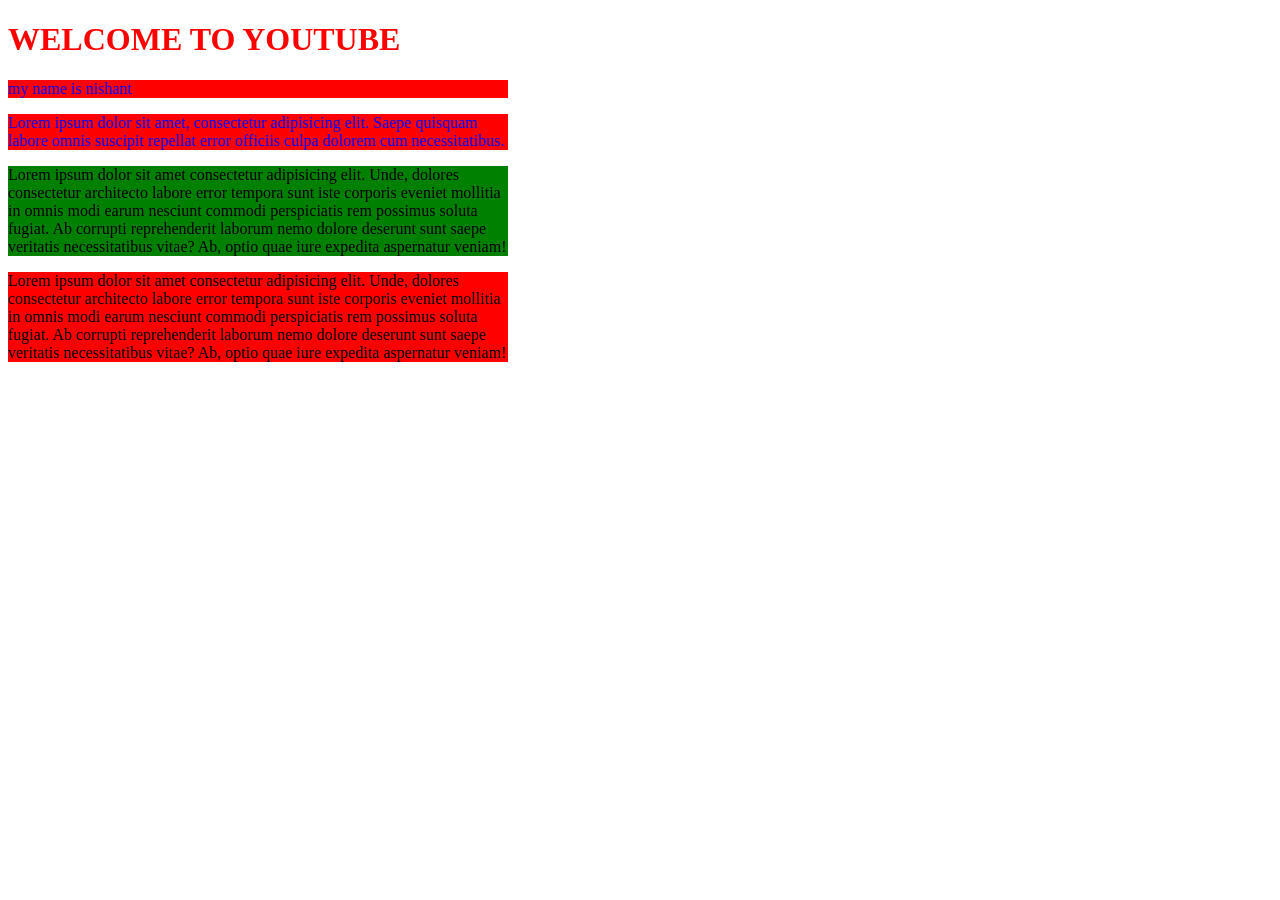
==== index.html @ 48898255 "add index and css files" ====
<!DOCTYPE html>
<html lang="en">
<head>
    <meta charset="UTF-8">
    <meta name="viewport" content="width=device-width, initial-scale=1.0">
    <title>Document</title>
    <style>
        h1{
            color: red;
        }
        p{
            background-color: aqua;
        }
        #article1{
            color: salmon;
        }
        .paraclass{
            background-color: red;
        }
        p,article{
            width: 500px;
        }
        p.paraclass{
            color: blue;
        }
    </style>
    <!link rel="stylesheet" href="yt.css">
</head>
<body>
    <h1> WELCOME TO YOUTUBE </h1>
<!--inline css code-->
<p class="paraclass"> my name is nishant </p>
    <p class="paraclass"> Lorem ipsum dolor sit amet, consectetur adipisicing elit. 
        Saepe quisquam labore omnis suscipit repellat error officiis culpa dolorem cum necessitatibus.
    </p>
    <p style="background-color: green;">Lorem ipsum dolor sit amet consectetur adipisicing elit. 
        Unde, dolores consectetur architecto labore error tempora sunt iste corporis eveniet mollitia in omnis modi earum nesciunt commodi perspiciatis rem possimus soluta fugiat. 
        Ab corrupti reprehenderit laborum nemo dolore deserunt sunt saepe veritatis necessitatibus vitae? Ab, optio quae iure expedita aspernatur veniam!
    </p>
    <article class="paraclass">
        Lorem ipsum dolor sit amet consectetur adipisicing elit. 
        Unde, dolores consectetur architecto labore error tempora sunt iste corporis eveniet mollitia in omnis modi earum nesciunt commodi perspiciatis rem possimus soluta fugiat. 
        Ab corrupti reprehenderit laborum nemo dolore deserunt sunt saepe veritatis necessitatibus vitae? Ab, optio quae iure expedita aspernatur veniam!
    </article>
</body>
</html>
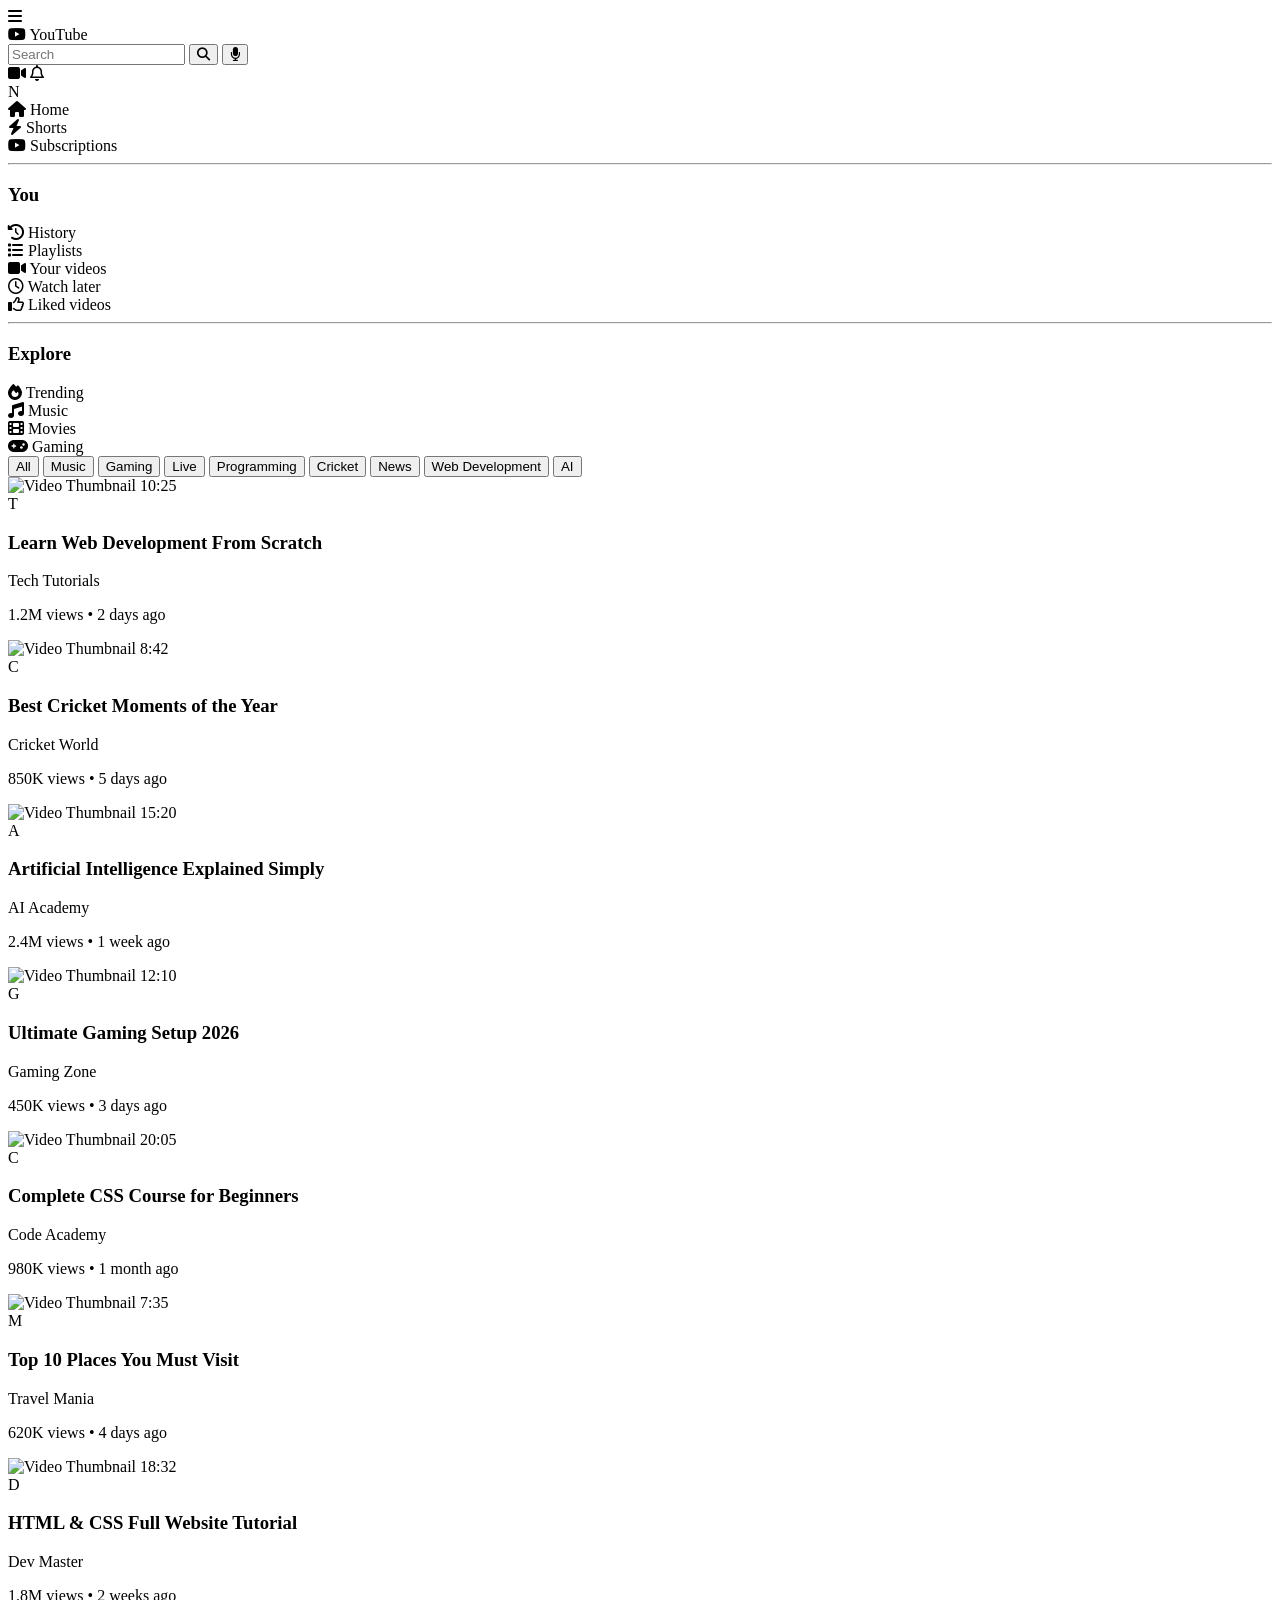
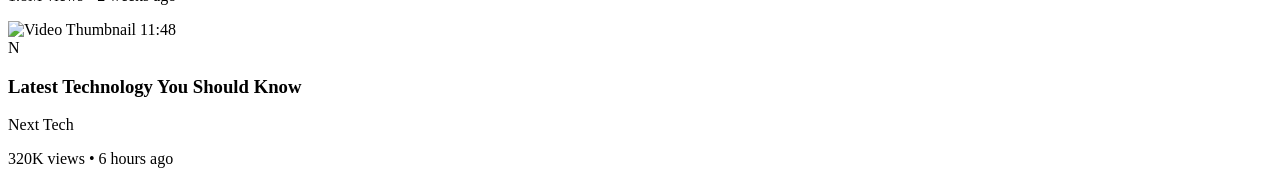
==== commit 16f734f3: "html file" ====
--- a/index.html
+++ b/index.html
@@ -1,46 +1,618 @@
 <!DOCTYPE html>
 <html lang="en">
+
 <head>
     <meta charset="UTF-8">
-    <meta name="viewport" content="width=device-width, initial-scale=1.0">
-    <title>Document</title>
-    <style>
-        h1{
-            color: red;
-        }
-        p{
-            background-color: aqua;
-        }
-        #article1{
-            color: salmon;
-        }
-        .paraclass{
-            background-color: red;
-        }
-        p,article{
-            width: 500px;
-        }
-        p.paraclass{
-            color: blue;
-        }
-    </style>
-    <!link rel="stylesheet" href="yt.css">
+
+    <meta name="viewport"
+          content="width=device-width, initial-scale=1.0">
+
+    <title>YouTube Clone</title>
+
+    <!-- CSS File -->
+    <link rel="stylesheet" href="style.css">
+
+    <!-- Font Awesome Icons -->
+    <link rel="stylesheet"
+          href="https://cdnjs.cloudflare.com/ajax/libs/font-awesome/6.5.2/css/all.min.css">
 </head>
+
 <body>
-    <h1> WELCOME TO YOUTUBE </h1>
-<!--inline css code-->
-<p class="paraclass"> my name is nishant </p>
-    <p class="paraclass"> Lorem ipsum dolor sit amet, consectetur adipisicing elit. 
-        Saepe quisquam labore omnis suscipit repellat error officiis culpa dolorem cum necessitatibus.
-    </p>
-    <p style="background-color: green;">Lorem ipsum dolor sit amet consectetur adipisicing elit. 
-        Unde, dolores consectetur architecto labore error tempora sunt iste corporis eveniet mollitia in omnis modi earum nesciunt commodi perspiciatis rem possimus soluta fugiat. 
-        Ab corrupti reprehenderit laborum nemo dolore deserunt sunt saepe veritatis necessitatibus vitae? Ab, optio quae iure expedita aspernatur veniam!
-    </p>
-    <article class="paraclass">
-        Lorem ipsum dolor sit amet consectetur adipisicing elit. 
-        Unde, dolores consectetur architecto labore error tempora sunt iste corporis eveniet mollitia in omnis modi earum nesciunt commodi perspiciatis rem possimus soluta fugiat. 
-        Ab corrupti reprehenderit laborum nemo dolore deserunt sunt saepe veritatis necessitatibus vitae? Ab, optio quae iure expedita aspernatur veniam!
-    </article>
+
+    <!-- ================= HEADER ================= -->
+
+    <header class="header">
+
+        <!-- Left Section -->
+        <div class="left-section">
+
+            <i class="fa-solid fa-bars menu-icon"></i>
+
+            <div class="logo">
+                <i class="fa-brands fa-youtube"></i>
+                <span>YouTube</span>
+            </div>
+
+        </div>
+
+
+        <!-- Search Section -->
+        <div class="search-section">
+
+            <input type="text"
+                   placeholder="Search">
+
+            <button class="search-btn">
+                <i class="fa-solid fa-magnifying-glass"></i>
+            </button>
+
+            <button class="mic-btn">
+                <i class="fa-solid fa-microphone"></i>
+            </button>
+
+        </div>
+
+
+        <!-- Right Section -->
+        <div class="right-section">
+
+            <i class="fa-solid fa-video"></i>
+
+            <i class="fa-regular fa-bell"></i>
+
+            <div class="profile">
+                N
+            </div>
+
+        </div>
+
+    </header>
+
+
+    <!-- ================= SIDEBAR ================= -->
+
+    <aside class="sidebar">
+
+        <div class="side-item active">
+
+            <i class="fa-solid fa-house"></i>
+
+            <span>Home</span>
+
+        </div>
+
+
+        <div class="side-item">
+
+            <i class="fa-solid fa-bolt"></i>
+
+            <span>Shorts</span>
+
+        </div>
+
+
+        <div class="side-item">
+
+            <i class="fa-brands fa-youtube"></i>
+
+            <span>Subscriptions</span>
+
+        </div>
+
+
+        <hr>
+
+
+        <h3>You</h3>
+
+
+        <div class="side-item">
+
+            <i class="fa-solid fa-clock-rotate-left"></i>
+
+            <span>History</span>
+
+        </div>
+
+
+        <div class="side-item">
+
+            <i class="fa-solid fa-list"></i>
+
+            <span>Playlists</span>
+
+        </div>
+
+
+        <div class="side-item">
+
+            <i class="fa-solid fa-video"></i>
+
+            <span>Your videos</span>
+
+        </div>
+
+
+        <div class="side-item">
+
+            <i class="fa-regular fa-clock"></i>
+
+            <span>Watch later</span>
+
+        </div>
+
+
+        <div class="side-item">
+
+            <i class="fa-regular fa-thumbs-up"></i>
+
+            <span>Liked videos</span>
+
+        </div>
+
+
+        <hr>
+
+
+        <h3>Explore</h3>
+
+
+        <div class="side-item">
+
+            <i class="fa-solid fa-fire"></i>
+
+            <span>Trending</span>
+
+        </div>
+
+
+        <div class="side-item">
+
+            <i class="fa-solid fa-music"></i>
+
+            <span>Music</span>
+
+        </div>
+
+
+        <div class="side-item">
+
+            <i class="fa-solid fa-film"></i>
+
+            <span>Movies</span>
+
+        </div>
+
+
+        <div class="side-item">
+
+            <i class="fa-solid fa-gamepad"></i>
+
+            <span>Gaming</span>
+
+        </div>
+
+    </aside>
+
+
+
+    <!-- ================= MAIN CONTENT ================= -->
+
+    <main class="main-content">
+
+
+        <!-- Categories -->
+
+        <div class="categories">
+
+            <button class="category active-category">
+                All
+            </button>
+
+            <button class="category">
+                Music
+            </button>
+
+            <button class="category">
+                Gaming
+            </button>
+
+            <button class="category">
+                Live
+            </button>
+
+            <button class="category">
+                Programming
+            </button>
+
+            <button class="category">
+                Cricket
+            </button>
+
+            <button class="category">
+                News
+            </button>
+
+            <button class="category">
+                Web Development
+            </button>
+
+            <button class="category">
+                AI
+            </button>
+
+        </div>
+
+
+
+        <!-- ================= VIDEO GRID ================= -->
+
+        <section class="video-grid">
+
+
+            <!-- VIDEO 1 -->
+
+            <div class="video-card">
+
+                <div class="thumbnail">
+
+                    <img src="https://picsum.photos/500/280?random=1"
+                         alt="Video Thumbnail">
+
+                    <span class="duration">
+                        10:25
+                    </span>
+
+                </div>
+
+
+                <div class="video-info">
+
+                    <div class="channel-logo">
+                        T
+                    </div>
+
+
+                    <div>
+
+                        <h3>
+                            Learn Web Development From Scratch
+                        </h3>
+
+                        <p>
+                            Tech Tutorials
+                        </p>
+
+                        <p>
+                            1.2M views • 2 days ago
+                        </p>
+
+                    </div>
+
+                </div>
+
+            </div>
+
+
+
+            <!-- VIDEO 2 -->
+
+            <div class="video-card">
+
+                <div class="thumbnail">
+
+                    <img src="https://picsum.photos/500/280?random=2"
+                         alt="Video Thumbnail">
+
+                    <span class="duration">
+                        8:42
+                    </span>
+
+                </div>
+
+
+                <div class="video-info">
+
+                    <div class="channel-logo">
+                        C
+                    </div>
+
+
+                    <div>
+
+                        <h3>
+                            Best Cricket Moments of the Year
+                        </h3>
+
+                        <p>
+                            Cricket World
+                        </p>
+
+                        <p>
+                            850K views • 5 days ago
+                        </p>
+
+                    </div>
+
+                </div>
+
+            </div>
+
+
+
+            <!-- VIDEO 3 -->
+
+            <div class="video-card">
+
+                <div class="thumbnail">
+
+                    <img src="https://picsum.photos/500/280?random=3"
+                         alt="Video Thumbnail">
+
+                    <span class="duration">
+                        15:20
+                    </span>
+
+                </div>
+
+
+                <div class="video-info">
+
+                    <div class="channel-logo">
+                        A
+                    </div>
+
+
+                    <div>
+
+                        <h3>
+                            Artificial Intelligence Explained Simply
+                        </h3>
+
+                        <p>
+                            AI Academy
+                        </p>
+
+                        <p>
+                            2.4M views • 1 week ago
+                        </p>
+
+                    </div>
+
+                </div>
+
+            </div>
+
+
+
+            <!-- VIDEO 4 -->
+
+            <div class="video-card">
+
+                <div class="thumbnail">
+
+                    <img src="https://picsum.photos/500/280?random=4"
+                         alt="Video Thumbnail">
+
+                    <span class="duration">
+                        12:10
+                    </span>
+
+                </div>
+
+
+                <div class="video-info">
+
+                    <div class="channel-logo">
+                        G
+                    </div>
+
+
+                    <div>
+
+                        <h3>
+                            Ultimate Gaming Setup 2026
+                        </h3>
+
+                        <p>
+                            Gaming Zone
+                        </p>
+
+                        <p>
+                            450K views • 3 days ago
+                        </p>
+
+                    </div>
+
+                </div>
+
+            </div>
+
+
+
+            <!-- VIDEO 5 -->
+
+            <div class="video-card">
+
+                <div class="thumbnail">
+
+                    <img src="https://picsum.photos/500/280?random=5"
+                         alt="Video Thumbnail">
+
+                    <span class="duration">
+                        20:05
+                    </span>
+
+                </div>
+
+
+                <div class="video-info">
+
+                    <div class="channel-logo">
+                        C
+                    </div>
+
+
+                    <div>
+
+                        <h3>
+                            Complete CSS Course for Beginners
+                        </h3>
+
+                        <p>
+                            Code Academy
+                        </p>
+
+                        <p>
+                            980K views • 1 month ago
+                        </p>
+
+                    </div>
+
+                </div>
+
+            </div>
+
+
+
+            <!-- VIDEO 6 -->
+
+            <div class="video-card">
+
+                <div class="thumbnail">
+
+                    <img src="https://picsum.photos/500/280?random=6"
+                         alt="Video Thumbnail">
+
+                    <span class="duration">
+                        7:35
+                    </span>
+
+                </div>
+
+
+                <div class="video-info">
+
+                    <div class="channel-logo">
+                        M
+                    </div>
+
+
+                    <div>
+
+                        <h3>
+                            Top 10 Places You Must Visit
+                        </h3>
+
+                        <p>
+                            Travel Mania
+                        </p>
+
+                        <p>
+                            620K views • 4 days ago
+                        </p>
+
+                    </div>
+
+                </div>
+
+            </div>
+
+
+
+            <!-- VIDEO 7 -->
+
+            <div class="video-card">
+
+                <div class="thumbnail">
+
+                    <img src="https://picsum.photos/500/280?random=7"
+                         alt="Video Thumbnail">
+
+                    <span class="duration">
+                        18:32
+                    </span>
+
+                </div>
+
+
+                <div class="video-info">
+
+                    <div class="channel-logo">
+                        D
+                    </div>
+
+
+                    <div>
+
+                        <h3>
+                            HTML & CSS Full Website Tutorial
+                        </h3>
+
+                        <p>
+                            Dev Master
+                        </p>
+
+                        <p>
+                            1.8M views • 2 weeks ago
+                        </p>
+
+                    </div>
+
+                </div>
+
+            </div>
+
+
+
+            <!-- VIDEO 8 -->
+
+            <div class="video-card">
+
+                <div class="thumbnail">
+
+                    <img src="https://picsum.photos/500/280?random=8"
+                         alt="Video Thumbnail">
+
+                    <span class="duration">
+                        11:48
+                    </span>
+
+                </div>
+
+
+                <div class="video-info">
+
+                    <div class="channel-logo">
+                        N
+                    </div>
+
+
+                    <div>
+
+                        <h3>
+                            Latest Technology You Should Know
+                        </h3>
+
+                        <p>
+                            Next Tech
+                        </p>
+
+                        <p>
+                            320K views • 6 hours ago
+                        </p>
+
+                    </div>
+
+                </div>
+
+            </div>
+
+
+        </section>
+
+    </main>
+
+
 </body>
 </html>
